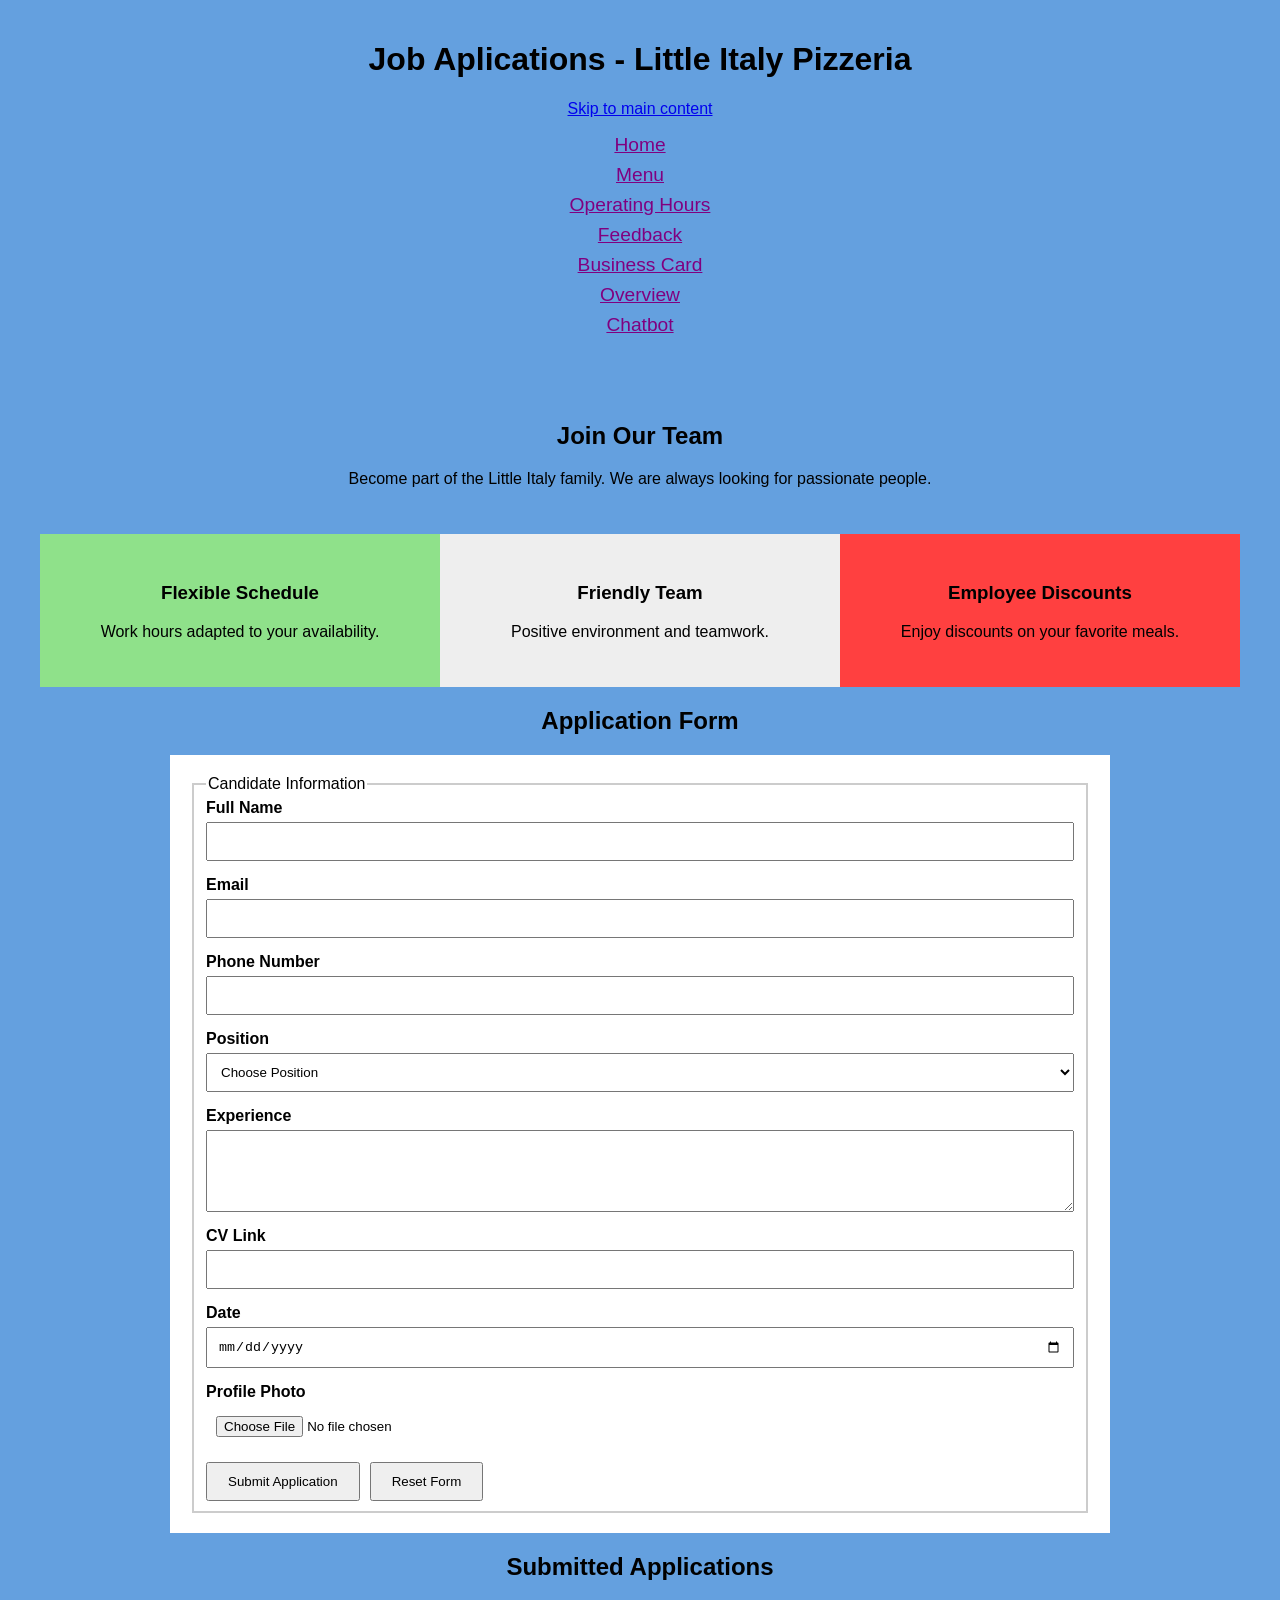
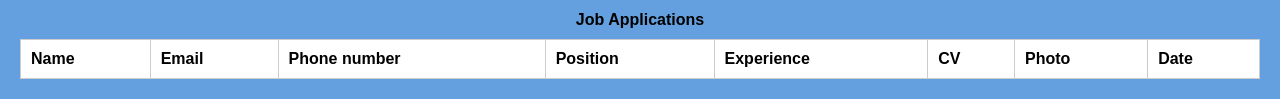
==== jobs.html @ f5f2a4c5 "Add files via upload" ====
<!doctype html>
<html lang="en">
  <head>
    <meta charset="UTF-8" />
    <meta name="viewport" content="width=device-width, initial-scale=1.0" />
    <title>Job Aplications - Little Italy Pizzeria</title>

    <link rel="stylesheet" href="jobs.css" />
    <script src="jobs.js" defer></script>
  </head>
  <body>
    <header>
      <h1>Job Aplications - Little Italy Pizzeria</h1>
      <a class="skip-link" href="#main-content">Skip to main content</a>
      <nav>
        <ul>
          <li><a href="index.html">Home</a></li>
          <li><a href="menu.html">Menu</a></li>
          <li><a href="program.html">Operating Hours</a></li>
          <li><a href="feedback.html">Feedback</a></li>
          <li><a href="card.html">Business Card</a></li>
          <li><a href="overview.html">Overview</a></li>
          <li><a href="chatbot.html">Chatbot</a></li>
        </ul>
      </nav>
    </header>
    <main id="main-content">
      <section class="hero">
        <h2>Join Our Team</h2>
        <p>Become part of the Little Italy family. We are always looking for passionate people.</p>
      </section>
      <section class="benefits">
        <article class="card green">
          <h3>Flexible Schedule</h3>
          <p>Work hours adapted to your availability.</p>
        </article>

        <article class="card white">
          <h3>Friendly Team</h3>
          <p>Positive environment and teamwork.</p>
        </article>

        <article class="card red">
          <h3>Employee Discounts</h3>
          <p>Enjoy discounts on your favorite meals.</p>
        </article>
      </section>

      <section>
        <h2>Application Form</h2>

        <form id="applicationForm" novalidate>
          <fieldset>
            <legend>Candidate Information</legend>

            <div class="form-group">
              <label for="fullName">Full Name</label>

              <input type="text" id="fullName" name="fullName" />

              <span class="error" id="nameError"></span>
            </div>

            <div class="form-group">
              <label for="email">Email</label>

              <input type="email" id="email" name="email" />

              <span class="error" id="emailError"></span>
            </div>

            <div class="form-group">
              <label for="phone">Phone Number</label>

              <input type="tel" id="phone" name="phone" />

              <span class="error" id="phoneError"></span>
            </div>

            <div class="form-group">
              <label for="position">Position</label>

              <select id="position">
                <option value="">Choose Position</option>
                <option>Chef</option>
                <option>Waiter</option>
                <option>Delivery Driver</option>
                <option>Manager</option>
              </select>

              <span class="error" id="positionError"></span>
            </div>

            <div class="form-group">
              <label for="experience">Experience</label>

              <textarea id="experience" rows="4"></textarea>

              <span class="error" id="experienceError"></span>
            </div>

            <div class="form-group">
              <label for="cvLink">CV Link</label>

              <input type="url" id="cvLink" />

              <span class="error" id="cvError"></span>
            </div>

            <div class="form-group">
              <label for="availableDate">Date</label>

              <input type="date" id="availableDate" />

              <span class="error" id="dateError"></span>
            </div>

            <div class="form-group">
              <label for="photo">Profile Photo</label>

              <input type="file" id="photo" accept="image/*" />

              <span class="error" id="photoError"></span>
            </div>

            <div class="buttons">
              <button type="submit">Submit Application</button>

              <button type="reset">Reset Form</button>
            </div>
          </fieldset>
        </form>
      </section>

      <section>
        <h2>Submitted Applications</h2>

        <div class="table-wrapper">
          <table id="applicationsTable">
            <caption>Job Applications</caption>
            <thead>
              <tr>
                <th scope="col">Name</th>
                <th scope="col">Email</th>
                <th scope="col">Phone number</th>
                <th scope="col">Position</th>
                <th scope="col">Experience</th>
                <th scope="col">CV</th>
                <th scope="col">Photo</th>
                <th scope="col">Date</th>
              </tr>
            </thead>
            <tbody></tbody>
          </table>
        </div>
      </section>
    </main>
  </body>
</html>
---- jobs.css ----
body{
    margin:0;
    font-family:Arial,sans-serif;
    background:#64a0df;
    color:black;
}

h2{
    text-align: center;
}

header{
    text-align:center;
    padding:20px;
}

nav ul{
    list-style:none;
    padding:0;
}

nav li{
    margin:8px 0;
}

nav a{
    color:purple;
    font-size:1.2rem;
}

.skip-link{
    text-align: center;
}

.hero{
    text-align:center;
    padding:30px;
}

.benefits{
    display:grid;
    grid-template-columns:repeat(3,1fr);
    max-width:1200px;
    margin:auto;
}

.card{
    padding:30px;
    text-align:center;
}

.green{
    background:#8fe18a;
}

.white{
    background:#eeeeee;
}

.red{
    background:#ff4040;
}

form{
    max-width:900px;
    margin:auto;
    background:white;
    padding:20px;
}

fieldset{
    border:2px solid #ccc;
}

.form-group{
    display:flex;
    flex-direction:column;
    margin-bottom:15px;
}

label{
    font-weight:bold;
    margin-bottom:5px;
}

input, textarea, select{
    padding:10px;
}

.error{
    color:red;
    font-size:0.9rem;
}

.buttons{
    display:flex;
    gap:10px;
}

button{
    padding:10px 20px;
    cursor:pointer;
}

.table-wrapper{
    overflow-x:auto;
    margin:20px;
}

table{
    width:100%;
    border-collapse:collapse;
    background:white;
}

th,
td{
    border:1px solid #ccc;
    padding:10px;
    text-align:left;
}

caption{
    font-weight:bold;
    padding:10px;
}

img{
    max-width:80px;
}

:focus-visible{
    outline:3px solid orange;
}

footer{
    text-align:center;
    padding:20px;
}

@media(max-width:768px){

.benefits{
    grid-template-columns:1fr;
}

.buttons{
    flex-direction:column;
}

}
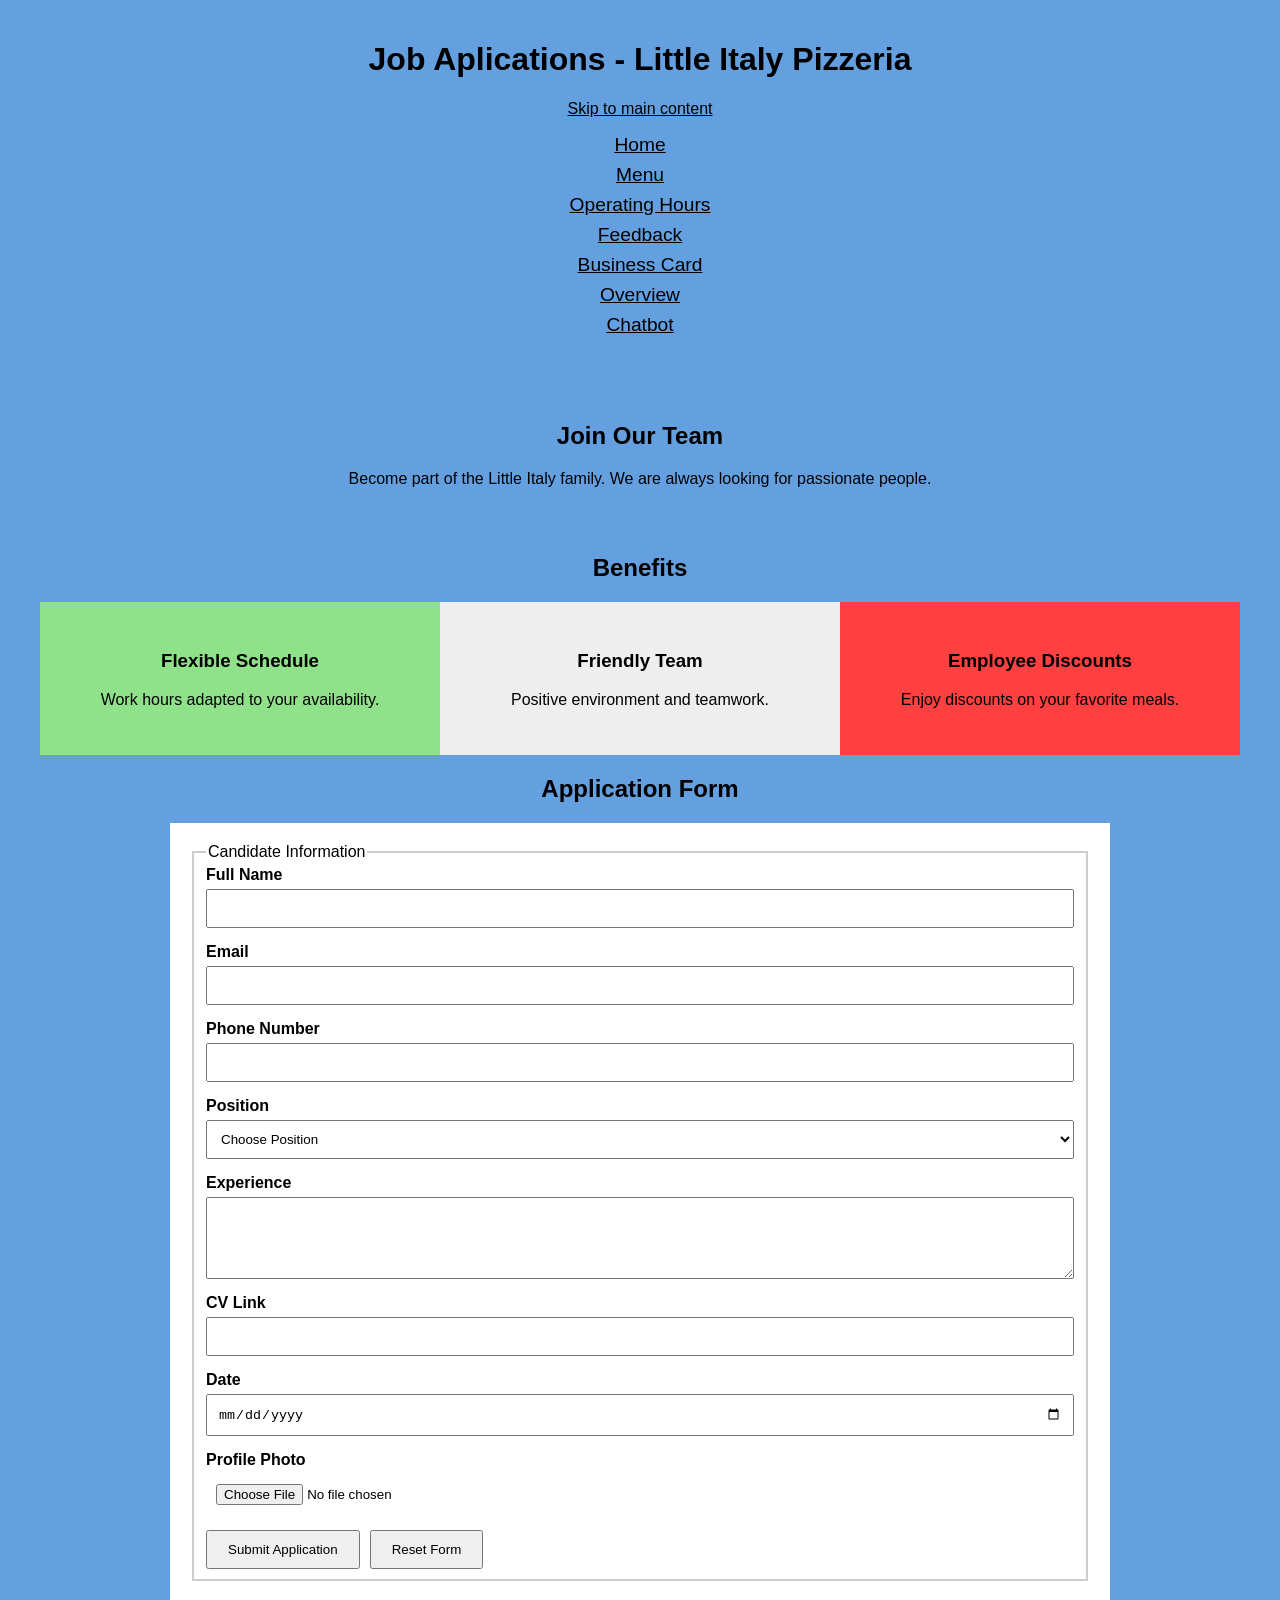
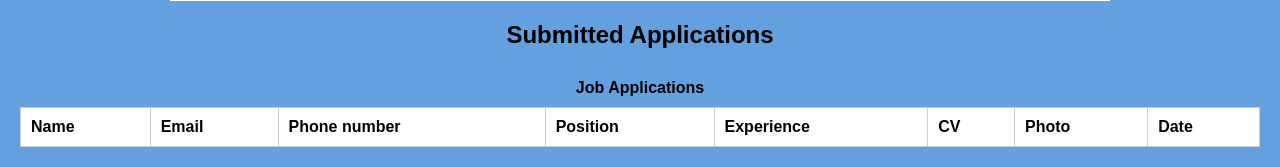
==== commit d75412c7: "hw3" ====
--- a/jobs.html
+++ b/jobs.html
@@ -1,11 +1,11 @@
 <!doctype html>
 <html lang="en">
   <head>
-    <meta charset="UTF-8" />
-    <meta name="viewport" content="width=device-width, initial-scale=1.0" />
+    <meta charset="UTF-8">
+    <meta name="viewport" content="width=device-width, initial-scale=1.0">
     <title>Job Aplications - Little Italy Pizzeria</title>
 
-    <link rel="stylesheet" href="jobs.css" />
+    <link rel="stylesheet" href="jobs.css">
     <script src="jobs.js" defer></script>
   </head>
   <body>
@@ -29,7 +29,9 @@
         <h2>Join Our Team</h2>
         <p>Become part of the Little Italy family. We are always looking for passionate people.</p>
       </section>
-      <section class="benefits">
+      <section>
+        <h2>Benefits</h2>
+        <div class="benefits">
         <article class="card green">
           <h3>Flexible Schedule</h3>
           <p>Work hours adapted to your availability.</p>
@@ -44,6 +46,7 @@
           <h3>Employee Discounts</h3>
           <p>Enjoy discounts on your favorite meals.</p>
         </article>
+        </div>
       </section>
 
       <section>
@@ -56,7 +59,7 @@
             <div class="form-group">
               <label for="fullName">Full Name</label>
 
-              <input type="text" id="fullName" name="fullName" />
+              <input type="text" id="fullName" name="fullName">
 
               <span class="error" id="nameError"></span>
             </div>
@@ -64,7 +67,7 @@
             <div class="form-group">
               <label for="email">Email</label>
 
-              <input type="email" id="email" name="email" />
+              <input type="email" id="email" name="email">
 
               <span class="error" id="emailError"></span>
             </div>
@@ -72,7 +75,7 @@
             <div class="form-group">
               <label for="phone">Phone Number</label>
 
-              <input type="tel" id="phone" name="phone" />
+              <input type="tel" id="phone" name="phone">
 
               <span class="error" id="phoneError"></span>
             </div>
@@ -102,7 +105,7 @@
             <div class="form-group">
               <label for="cvLink">CV Link</label>
 
-              <input type="url" id="cvLink" />
+              <input type="url" id="cvLink">
 
               <span class="error" id="cvError"></span>
             </div>
@@ -110,7 +113,7 @@
             <div class="form-group">
               <label for="availableDate">Date</label>
 
-              <input type="date" id="availableDate" />
+              <input type="date" id="availableDate">
 
               <span class="error" id="dateError"></span>
             </div>
@@ -118,7 +121,7 @@
             <div class="form-group">
               <label for="photo">Profile Photo</label>
 
-              <input type="file" id="photo" accept="image/*" />
+              <input type="file" id="photo" accept="image/*">
 
               <span class="error" id="photoError"></span>
             </div>
--- a/jobs.css
+++ b/jobs.css
@@ -13,7 +13,6 @@
     text-align:center;
     padding:20px;
 }
-
 nav ul{
     list-style:none;
     padding:0;
@@ -24,12 +23,13 @@
 }
 
 nav a{
-    color:purple;
+    color:rgb(0, 0, 0);
     font-size:1.2rem;
 }
 
 .skip-link{
     text-align: center;
+    color:rgb(0, 0, 0);
 }
 
 .hero{
